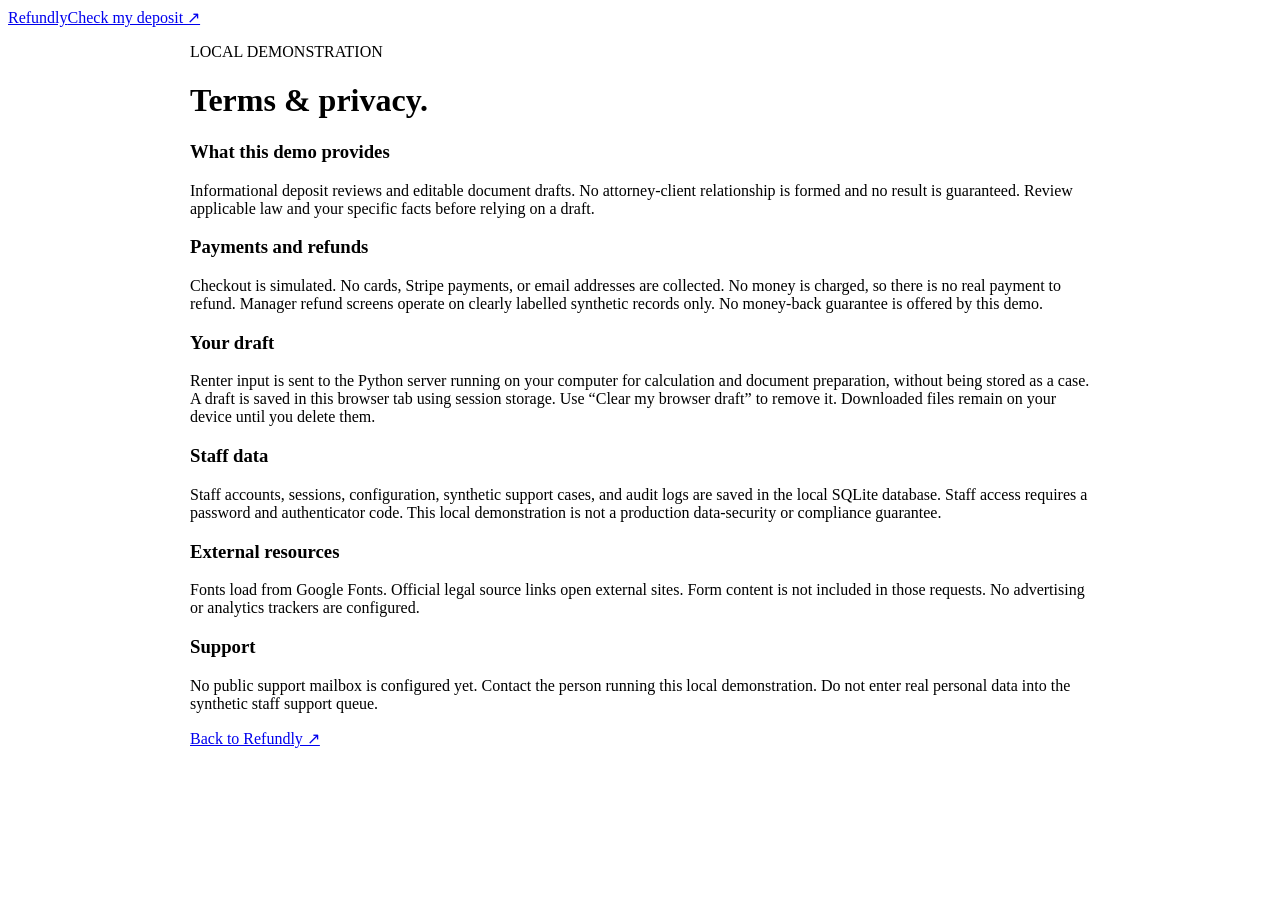
==== refundly/static/policies.html @ 38bc0792 "Add files via upload" ====
<!doctype html><html lang="en"><head><meta charset="utf-8"><meta name="viewport" content="width=device-width,initial-scale=1"><title>Refundly — Demo terms & privacy</title><link rel="stylesheet" href="/home.css"></head><body><nav class="navigation"><a class="wordmark" href="/">Refundly</a><a href="/review.html">Check my deposit ↗</a></nav><main class="intro" style="text-align:left;max-width:900px;margin:auto"><p class="eyebrow">LOCAL DEMONSTRATION</p><h1>Terms & privacy.</h1><h3>What this demo provides</h3><p>Informational deposit reviews and editable document drafts. No attorney-client relationship is formed and no result is guaranteed. Review applicable law and your specific facts before relying on a draft.</p><h3>Payments and refunds</h3><p>Checkout is simulated. No cards, Stripe payments, or email addresses are collected. No money is charged, so there is no real payment to refund. Manager refund screens operate on clearly labelled synthetic records only. No money-back guarantee is offered by this demo.</p><h3>Your draft</h3><p>Renter input is sent to the Python server running on your computer for calculation and document preparation, without being stored as a case. A draft is saved in this browser tab using session storage. Use “Clear my browser draft” to remove it. Downloaded files remain on your device until you delete them.</p><h3>Staff data</h3><p>Staff accounts, sessions, configuration, synthetic support cases, and audit logs are saved in the local SQLite database. Staff access requires a password and authenticator code. This local demonstration is not a production data-security or compliance guarantee.</p><h3>External resources</h3><p>Fonts load from Google Fonts. Official legal source links open external sites. Form content is not included in those requests. No advertising or analytics trackers are configured.</p><h3>Support</h3><p>No public support mailbox is configured yet. Contact the person running this local demonstration. Do not enter real personal data into the synthetic staff support queue.</p><a class="button" href="/">Back to Refundly ↗</a></main></body></html>
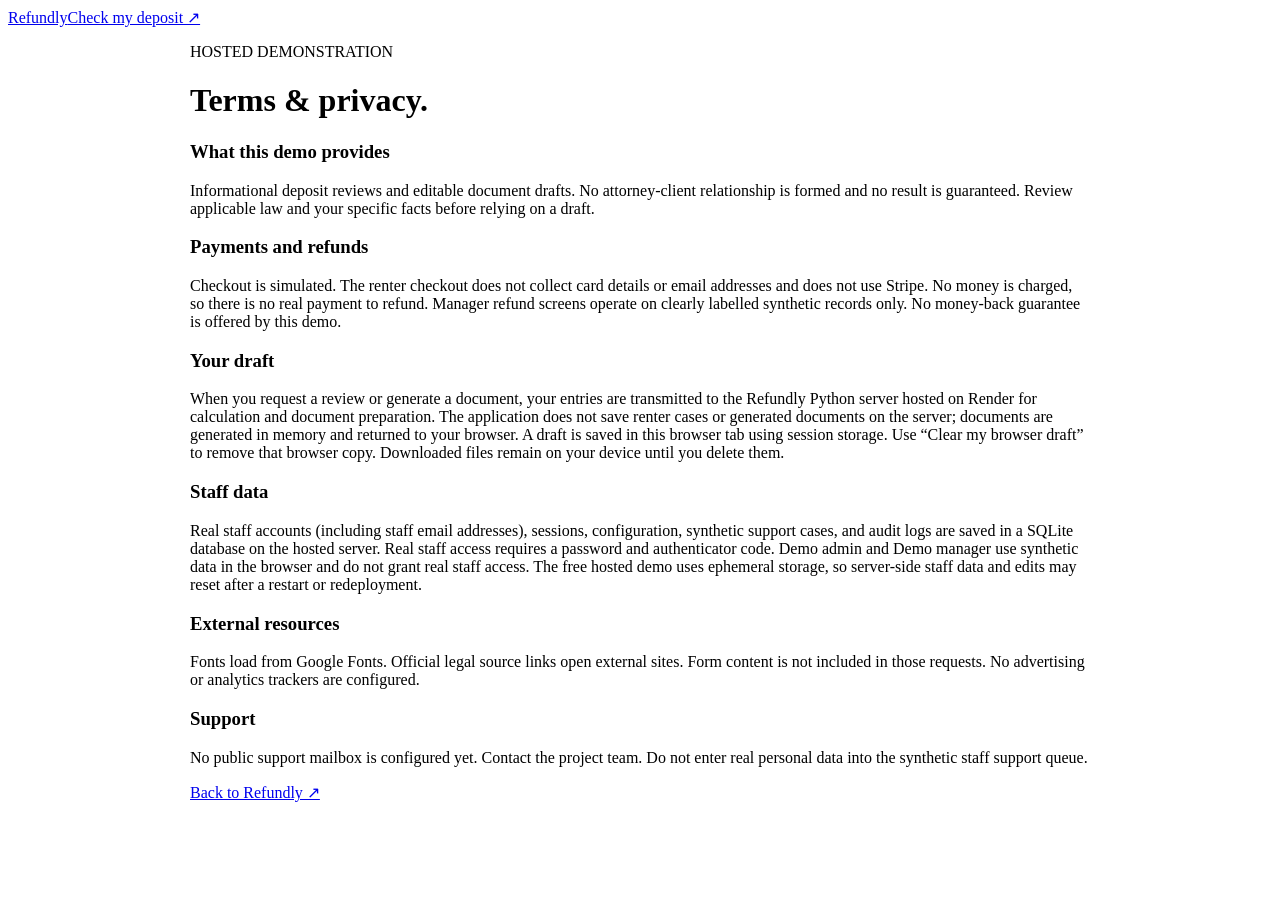
==== commit 0502b76f: "Clarify hosted data processing and collapse homepage disclaimer" ====
--- a/refundly/static/policies.html
+++ b/refundly/static/policies.html
@@ -1 +1 @@
-<!doctype html><html lang="en"><head><meta charset="utf-8"><meta name="viewport" content="width=device-width,initial-scale=1"><title>Refundly — Demo terms & privacy</title><link rel="stylesheet" href="/home.css"></head><body><nav class="navigation"><a class="wordmark" href="/">Refundly</a><a href="/review.html">Check my deposit ↗</a></nav><main class="intro" style="text-align:left;max-width:900px;margin:auto"><p class="eyebrow">LOCAL DEMONSTRATION</p><h1>Terms & privacy.</h1><h3>What this demo provides</h3><p>Informational deposit reviews and editable document drafts. No attorney-client relationship is formed and no result is guaranteed. Review applicable law and your specific facts before relying on a draft.</p><h3>Payments and refunds</h3><p>Checkout is simulated. No cards, Stripe payments, or email addresses are collected. No money is charged, so there is no real payment to refund. Manager refund screens operate on clearly labelled synthetic records only. No money-back guarantee is offered by this demo.</p><h3>Your draft</h3><p>Renter input is sent to the Python server running on your computer for calculation and document preparation, without being stored as a case. A draft is saved in this browser tab using session storage. Use “Clear my browser draft” to remove it. Downloaded files remain on your device until you delete them.</p><h3>Staff data</h3><p>Staff accounts, sessions, configuration, synthetic support cases, and audit logs are saved in the local SQLite database. Staff access requires a password and authenticator code. This local demonstration is not a production data-security or compliance guarantee.</p><h3>External resources</h3><p>Fonts load from Google Fonts. Official legal source links open external sites. Form content is not included in those requests. No advertising or analytics trackers are configured.</p><h3>Support</h3><p>No public support mailbox is configured yet. Contact the person running this local demonstration. Do not enter real personal data into the synthetic staff support queue.</p><a class="button" href="/">Back to Refundly ↗</a></main></body></html>
+<!doctype html><html lang="en"><head><meta charset="utf-8"><meta name="viewport" content="width=device-width,initial-scale=1"><title>Refundly — Demo terms & privacy</title><link rel="stylesheet" href="/home.css"><link rel="stylesheet" href="/mobile.css?v=1"></head><body class="page-policies"><nav class="navigation"><a class="wordmark" href="/">Refundly</a><a href="/review">Check my deposit ↗</a></nav><main class="intro" style="text-align:left;max-width:900px;margin:auto"><p class="eyebrow">HOSTED DEMONSTRATION</p><h1>Terms & privacy.</h1><h3>What this demo provides</h3><p>Informational deposit reviews and editable document drafts. No attorney-client relationship is formed and no result is guaranteed. Review applicable law and your specific facts before relying on a draft.</p><h3>Payments and refunds</h3><p>Checkout is simulated. The renter checkout does not collect card details or email addresses and does not use Stripe. No money is charged, so there is no real payment to refund. Manager refund screens operate on clearly labelled synthetic records only. No money-back guarantee is offered by this demo.</p><h3>Your draft</h3><p>When you request a review or generate a document, your entries are transmitted to the Refundly Python server hosted on Render for calculation and document preparation. The application does not save renter cases or generated documents on the server; documents are generated in memory and returned to your browser. A draft is saved in this browser tab using session storage. Use “Clear my browser draft” to remove that browser copy. Downloaded files remain on your device until you delete them.</p><h3>Staff data</h3><p>Real staff accounts (including staff email addresses), sessions, configuration, synthetic support cases, and audit logs are saved in a SQLite database on the hosted server. Real staff access requires a password and authenticator code. Demo admin and Demo manager use synthetic data in the browser and do not grant real staff access. The free hosted demo uses ephemeral storage, so server-side staff data and edits may reset after a restart or redeployment.</p><h3>External resources</h3><p>Fonts load from Google Fonts. Official legal source links open external sites. Form content is not included in those requests. No advertising or analytics trackers are configured.</p><h3>Support</h3><p>No public support mailbox is configured yet. Contact the project team. Do not enter real personal data into the synthetic staff support queue.</p><a class="button" href="/">Back to Refundly ↗</a></main></body></html>
